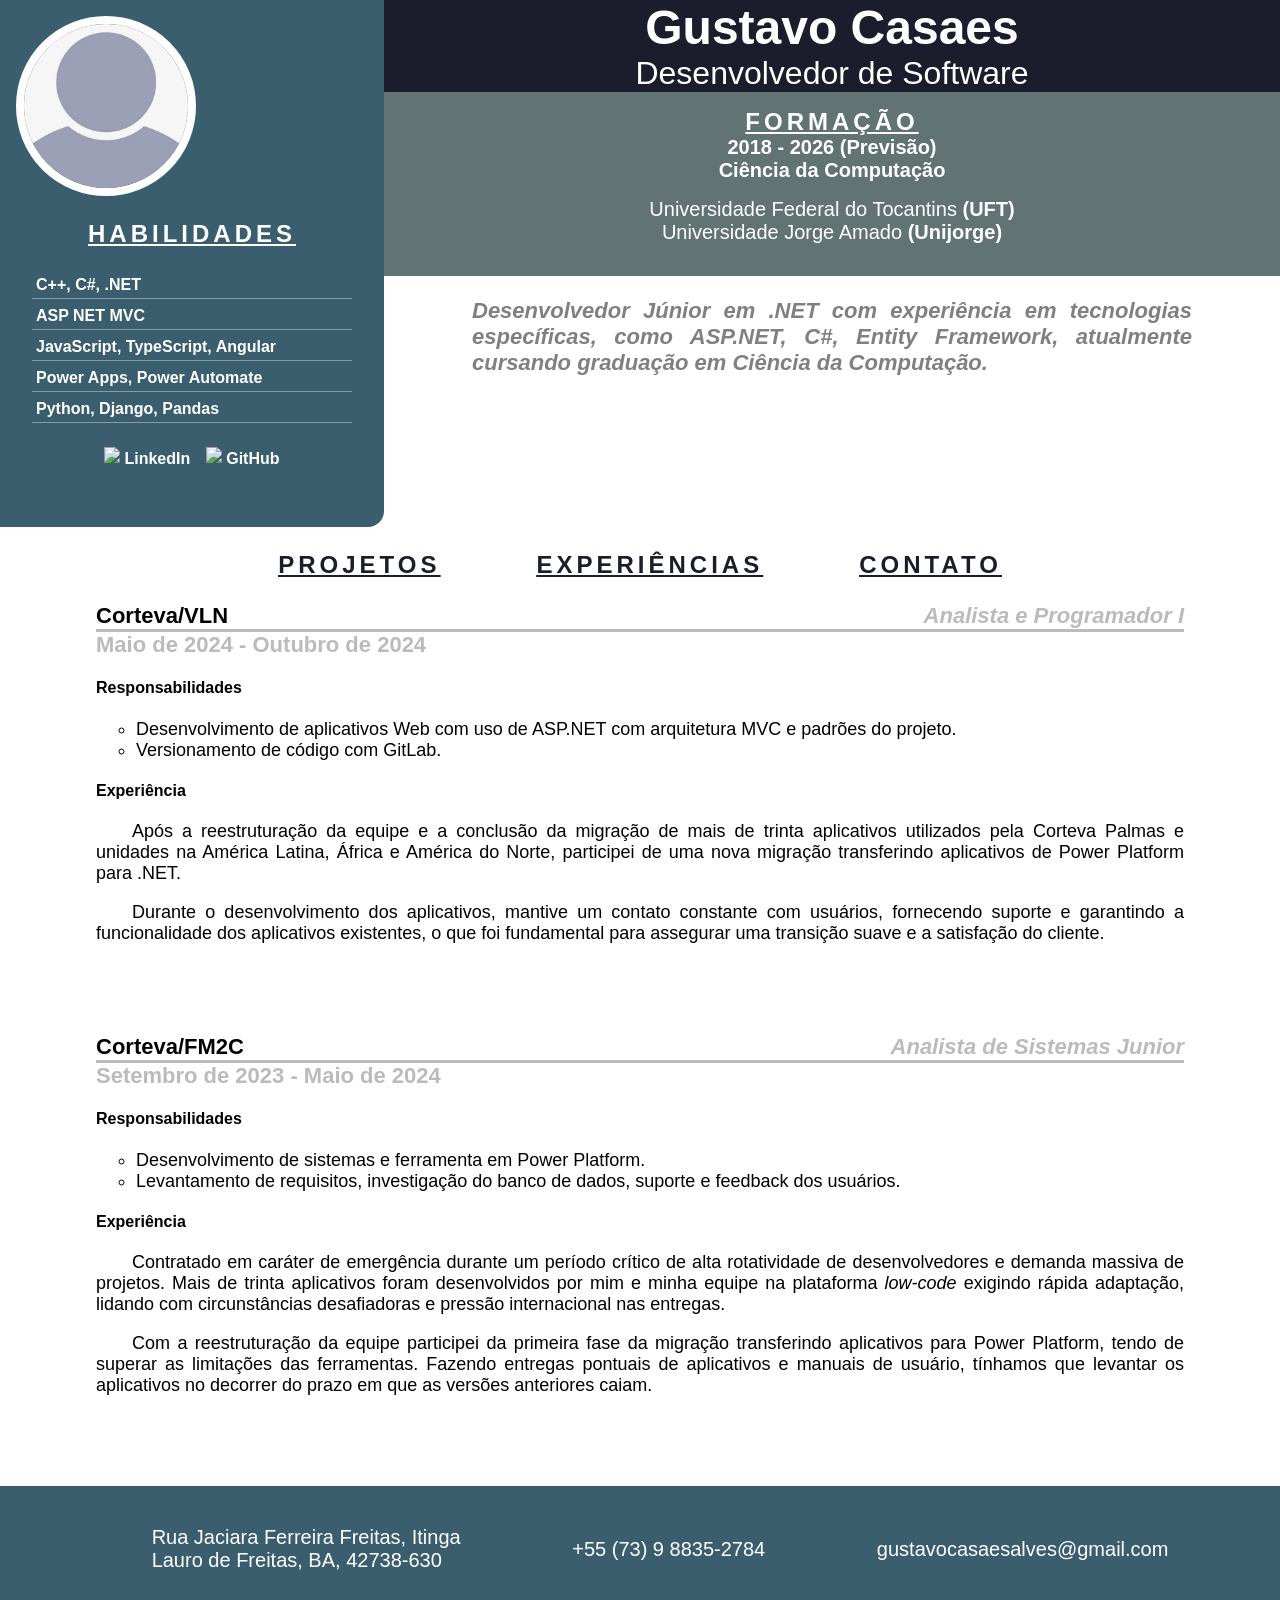
==== previous.html @ 1cf3427d "reaf: altera o caminho das paginas; remove pasta pages. faet: adiciona pagina previous" ====
<!DOCTYPE html>
<html lang="en">
<head>
    <meta charset="UTF-8">
    <meta http-equiv="X-UA-Compatible" content="IE=edge">
    <meta name="viewport" content="width=device-width, initial-scale=1.0">
    <title>Gustavo Casaes - Experiências</title>
    <link rel="stylesheet" href="style.css">
</head>
<body>
    <div class="header-grid-container">
        <div class="header-content-container">
            <div class="name-role">
                <span id="name">Gustavo Casaes</span>
                <h1 id="role">Desenvolvedor de Software</h1>
            </div>

            <div class="education">
                <h3>Formação</h3>
                <div id="timespan">2018 - 2026 (Previsão)</div>
                <span id="course">Ciência da Computação</span>
                <ul class="education education-list">
                    <li>
                        Universidade Federal do Tocantins
                        <b>(UFT)</b>
                    </li>
                    <li>
                        Universidade Jorge Amado
                        <b>(Unijorge)</b>
                    </li>
                </ul>
            </div>
            <p class="summary">Desenvolvedor Júnior em .NET com
                experiência em tecnologias específicas,
                como ASP.NET, C#, Entity Framework,
                atualmente cursando graduação em
                Ciência da Computação.</p>
        </div>
        
        <div class="header-side-container">
            <div class="image-container">
                <img 
                    src="images/img.jfif"
                    class="profile-photo"
                    />
                </div>
            <h3>Habilidades</h3>
            <ul class="skill-list">
                <li>C++, C#, .NET</li>
                <li>ASP NET MVC</li>
                <li>JavaScript, TypeScript, Angular</li>
                <li>Power Apps, Power Automate</li>
                <li>Python, Django, Pandas</li>
            </ul>
            <div class="contact-list">
                <a 
                    class="contact-link"
                    href="https://www.linkedin.com/in/gustavo-casaes-alves-043a31234/">
                    <img class="icon" 
                        src="images/linkedin-icon.png" />
                    LinkedIn
                </a>
                <a 
                    class="contact-link"
                    href="https://github.com/Zokyn">
                    <img 
                        class="icon"
                        src="images/github-icon.png" />
                    GitHub
                </a>
            </div>
        </div>

        
        <div class="main-content-container">
            <div class="submenu-container">
                <div class="item-container">
                    <a href="pages/projects.html">
                        <h3 class="header">
                            Projetos
                        </h3>
                    </a>
                </div>
                <div class="item-container">
                    <a href="pages/previous.html">
                        <h3 class="header">
                            Experiências
                        </h3>
                    </a>
                </div>
                <div class="item-container">
                    <a href="pages/contact.html">
                        <h3 class="header">
                            Contato
                        </h3>
                    </a>
                </div>

            </div>
            
            <ul class="previous-list">
                <li class="previous-container">
                    <div class="previous-header-container">
                        <div class="previous-header-top">
                            <span>Corteva/VLN</span>
                            <i>Analista e Programador I</i>
                        </div>
                        <span>Maio de 2024 - Outubro de 2024</span>
                    </div>
                    <div class="previous responsabilities">
                        <h4>Responsabilidades</h4>
                        <ul>
                            <li>
                                Desenvolvimento de aplicativos Web com uso de ASP.NET com arquitetura MVC e padrões do projeto.
                            </li>
                            <li>
                                Versionamento de código com GitLab.
                            </li>
                        </ul>
                    </div>
                    <div class="previous experience">
                        <h4>Experiência</h4>
                        <p>
                            Após a reestruturação da equipe e a conclusão da migração de mais de trinta aplicativos utilizados pela Corteva Palmas e unidades na América Latina, África e América do Norte, participei de uma nova migração transferindo aplicativos de Power Platform para .NET.
                        </p>
                        <p>
                            Durante o desenvolvimento dos aplicativos, mantive um contato constante com usuários, fornecendo suporte e garantindo a funcionalidade dos aplicativos existentes, o que foi fundamental para assegurar uma transição suave e a satisfação do cliente.
                        </p>
                    </div>
                </li>

                <li class="previous-container">

                    <div class="previous-header-container">
                        <div class="previous-header-top">
                            <span>Corteva/FM2C</span>
                            <i>Analista de Sistemas Junior</i>
                        </div>
                        <span>Setembro de 2023 - Maio de 2024</span>
                    </div>
                    <div class="previous responsabilities">
                        <h4>Responsabilidades</h4>
                        <ul>
                            <li>
                                Desenvolvimento de sistemas e ferramenta em Power Platform.
                            </li>
                            <li>
                                Levantamento de requisitos, investigação do banco de dados, suporte e feedback dos usuários.
                            </li>
                        </ul>
                    </div>
                    <div class="previous experience">
                        <h4>Experiência</h4>
                        <p>
                            Contratado em caráter de emergência durante um período crítico de alta rotatividade de desenvolvedores e demanda massiva de projetos. Mais de trinta aplicativos foram desenvolvidos por mim e minha equipe na plataforma <em>low-code</em> exigindo rápida adaptação, lidando com circunstâncias desafiadoras e pressão internacional nas entregas.
                        </p>
                        <p>
                            Com a reestruturação da equipe participei da primeira fase da migração transferindo aplicativos para Power Platform, tendo de superar as limitações das ferramentas. Fazendo entregas pontuais de aplicativos e manuais de usuário, tínhamos que levantar os aplicativos no decorrer do prazo em que as versões anteriores caiam.
                        </p>
                    </div>
                </li>
            </ul>
        </div>
    </div>

        <div class="footer-content-container">
            <ul>
                <li id="local">
                    Rua Jaciara Ferreira Freitas, Itinga
                    <br> 
                    Lauro de Freitas, BA, 42738-630
                </li>
                <li id="telephone">
                    +55 (73) 9 8835-2784
                </li>
                <li id="email">
                    gustavocasaesalves@gmail.com
                </li>
            </ul>
        </div>
    </div>




</body>
</html>
---- style.css ----
:root {
    --teal: #3a5e6e;
    --dark-blue: #1b1d2d; 
    --slate-grey: #617373;
    --light-grey: #bbbbbb;
}

body {
    font-family: 'Segoe UI', Tahoma, Geneva, Verdana, sans-serif;
    margin: 0;

}

#name { 
    text-transform: capitalize;
}

h1#role { 
    font-size: 32px;
    font-weight: 500;
}

h3 { 
    font-size: 24px;
    text-align: center;
    text-transform: uppercase;
    text-decoration: underline;
    letter-spacing: 0.25rem;
}

img.profile-photo {
    object-fit: cover;
    object-position: top;
    border: white solid 0.5em;
    border-radius: 50%;
    display: block;
}
.header-side-container>img{
    object-fit: cover;
    object-position: top;
}
.image-container {
    margin: 1em;
    display: block;
    justify-items: center;
}
.header-side-container { 
    color: white;
    background-color: var(--teal);
    border-end-end-radius: 16px;
}

h1#role { 
    font-size: 32px;
    font-weight: 500;
}

h3 { 
    font-size: 24px;
}

.header-grid-container { 
    display: grid;
    grid-template-columns: 1fr 70%;
    grid-template-areas: 
        "sidebar content"
        "title title"
/*         "skills education"
        "skills summary" */
}

/* Barra Lateral (foto e habilidades) */
.header-side-container {
    order: 1;
    padding-bottom: 3em;
}
.header-side-container>img{
    object-fit: cover;
    object-position: top;
}
.image-container {
    margin: 1em;
    display: block;
    justify-items: center;
}
img.profile-photo {
    width: 164px;
    aspect-ratio: 1/1;
}
ul.skill-list {
    padding: 0 2em;
    list-style: none;
}
ul.skill-list>li {
    cursor: pointer;
    font-weight: 600;
    border-bottom: solid .12em #ffffff62;
    margin: 0.25em 0;
    padding: 0.25em;
}
ul.skill-list>li:hover {
    color: #444b4b;
    background-color: #ffffff62;;
    transition: all ease-in 0.25s;
    border-radius: 4px;
}
ul.skill-list>li:active {
    color: #f2f2f2; 
    background-color: rgb(65, 69, 82);
}
.contact-list {
    display: flex;
    flex-direction: row;
    justify-content: center;
    list-style: none;
    padding: 0.5em;
    font-weight: 700;
    gap: 16px;
}
.contact-list a.contact-link{
    color:white;
    text-decoration: none;
    gap: 4px;
    display: flex;
    align-items: center;
}
.contact-list a.contact-link:hover{
    color: grey;
    transition: all ease-in 0.12s;
}

.icon {
    height: 24px;
}
svg.icon {
    stroke: white;
}

/*Cabeçalho (nome, profissão, educação e resumo)*/
.header-content-container { 
    order:2;
    display: flex;
    flex-direction: column;
    align-items: stretch;
    justify-content: start;
}
/* Nome e Profissão */
.name-role {
    color: white;
    background-color: var(--dark-blue);
    text-align: center;
}

.name-role #name { /* Nome */
    font-size: 48px;
    font-weight: 700;
}

.name-role #role { /* Profissão */
    margin:0;
}


/* Formação*/
.education { 
    margin: 0;
    padding: 1em 0;
    text-align: center;
    color: white;
    background-color: var(--slate-grey);
}

.education #course, #timespan { /* Nome do Curso, Tempo */
    font-size: 1.25rem;
    font-weight: 750;
}

.education h3 {
    margin: 0;    
}

.education ul.education-list { 
    list-style: none;
}
.education ul.education-list li {
    font-size: 1.25rem;
    text-align: center
}

p.summary {
    text-align: justify;
    font-style: italic;
    color: grey;
    padding: 0 4em;
    font-size: 22px;
    font-weight: 600;
}

.main-content-container {
    order: 3;
    grid-column-start: 1;
    grid-column-end: -1;
}

.submenu-container {
    display: flex;
    flex-direction: row;
    justify-content: center;
}
.submenu-container .item-container {
    padding: 0 3em;
}
.submenu-container .item-container a {
    color: var(--dark-blue);
}
.submenu-container .item-container a:hover {
    color: var(--teal);
    transition: all ease-in 0.3s;
}

ul.previous-list {
    padding: 0;
    margin: 0 6em;
    list-style: none;
    text-align: justify;
}
.previous-list .previous-header-container {
    color: var(--light-grey);
    font-weight: 700;
    font-size: 22px;

}

.previous-list .previous-header-container .previous-header-top {
    display: flex;
    flex-direction: row;
    justify-content: space-between;
}

.previous-header-top {
    border-bottom: solid 0.15em var(--light-grey);
}

.previous-header-top *:first-child {
    color: black;
}

.previous-container ul, .previous-container p {
    font-size: 18px;
}

.previous-container p {
    text-indent: 2em;
}

.previous-container p:last-child {
    padding-bottom: 4em;
}

.footer-content-container {
    padding: 1.5em 0;
    color: white;
    background-color: var(--teal);
}

.footer-content-container ul {
    display: flex; 
    flex-direction: row; 
    list-style: none;
    align-content: center;;
    justify-content: space-evenly;
}
.footer-content-container ul li {
    font-size: 20px;
    align-self: center;
}
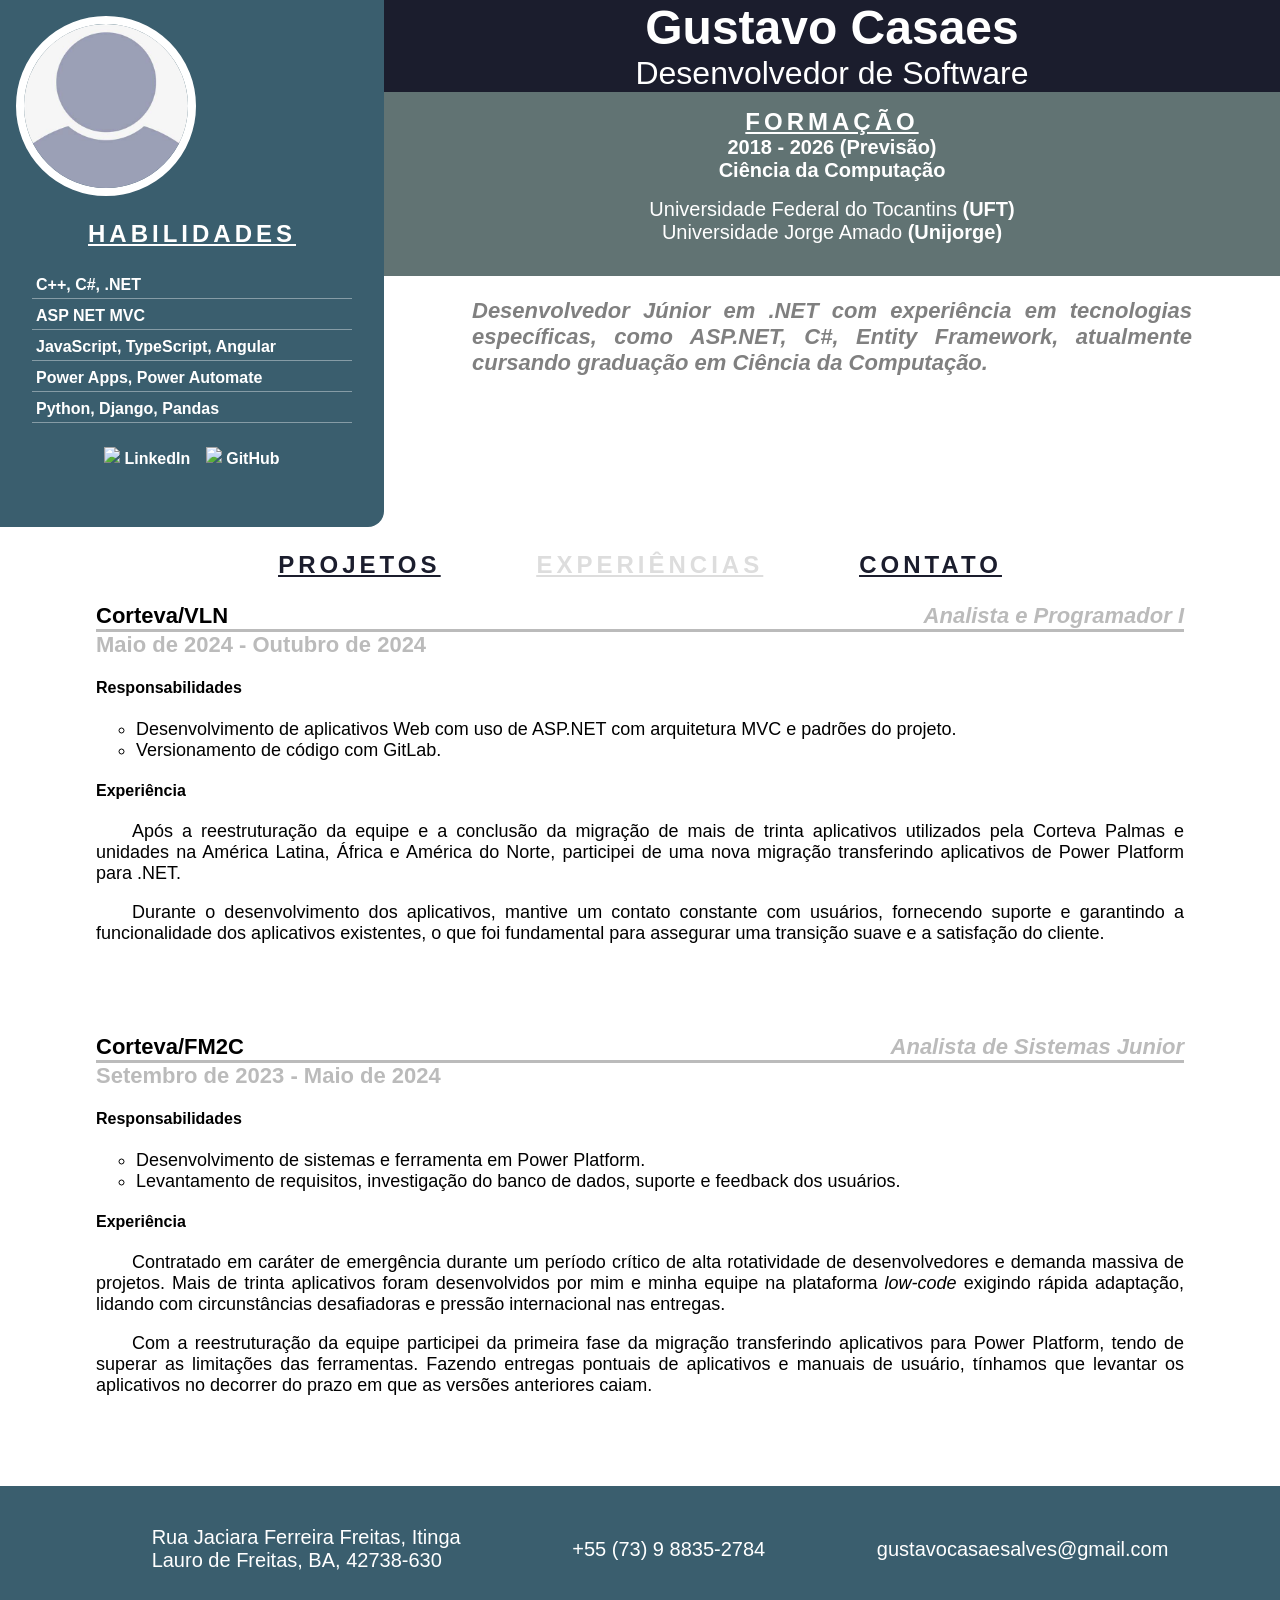
==== commit 4f5b4177: "feat: adicionado link de skill python e descrição de projetos" ====
--- a/previous.html
+++ b/previous.html
@@ -50,7 +50,7 @@
                 <li>ASP NET MVC</li>
                 <li>JavaScript, TypeScript, Angular</li>
                 <li>Power Apps, Power Automate</li>
-                <li>Python, Django, Pandas</li>
+                <li><a href="projects.html#python">Python, Django, Pandas</a></li>
             </ul>
             <div class="contact-list">
                 <a 
@@ -75,21 +75,21 @@
         <div class="main-content-container">
             <div class="submenu-container">
                 <div class="item-container">
-                    <a href="pages/projects.html">
+                    <a href="projects.html">
                         <h3 class="header">
                             Projetos
                         </h3>
                     </a>
                 </div>
-                <div class="item-container">
-                    <a href="pages/previous.html">
+                <div class="item-container active">
+                    <a href="previous.html">
                         <h3 class="header">
                             Experiências
                         </h3>
                     </a>
                 </div>
                 <div class="item-container">
-                    <a href="pages/contact.html">
+                    <a href="contact.html">
                         <h3 class="header">
                             Contato
                         </h3>
--- a/style.css
+++ b/style.css
@@ -108,6 +108,10 @@
     color: #f2f2f2; 
     background-color: rgb(65, 69, 82);
 }
+ul.skill-list>li>a {
+    text-decoration: none;
+    color: inherit;
+}
 .contact-list {
     display: flex;
     flex-direction: row;
@@ -217,6 +221,13 @@
     color: var(--teal);
     transition: all ease-in 0.3s;
 }
+.submenu-container .item-container.active {
+    cursor: default;
+}
+.submenu-container .item-container.active a{
+    color: #dddddd;
+    pointer-events: none;
+}
 
 ul.previous-list {
     padding: 0;
